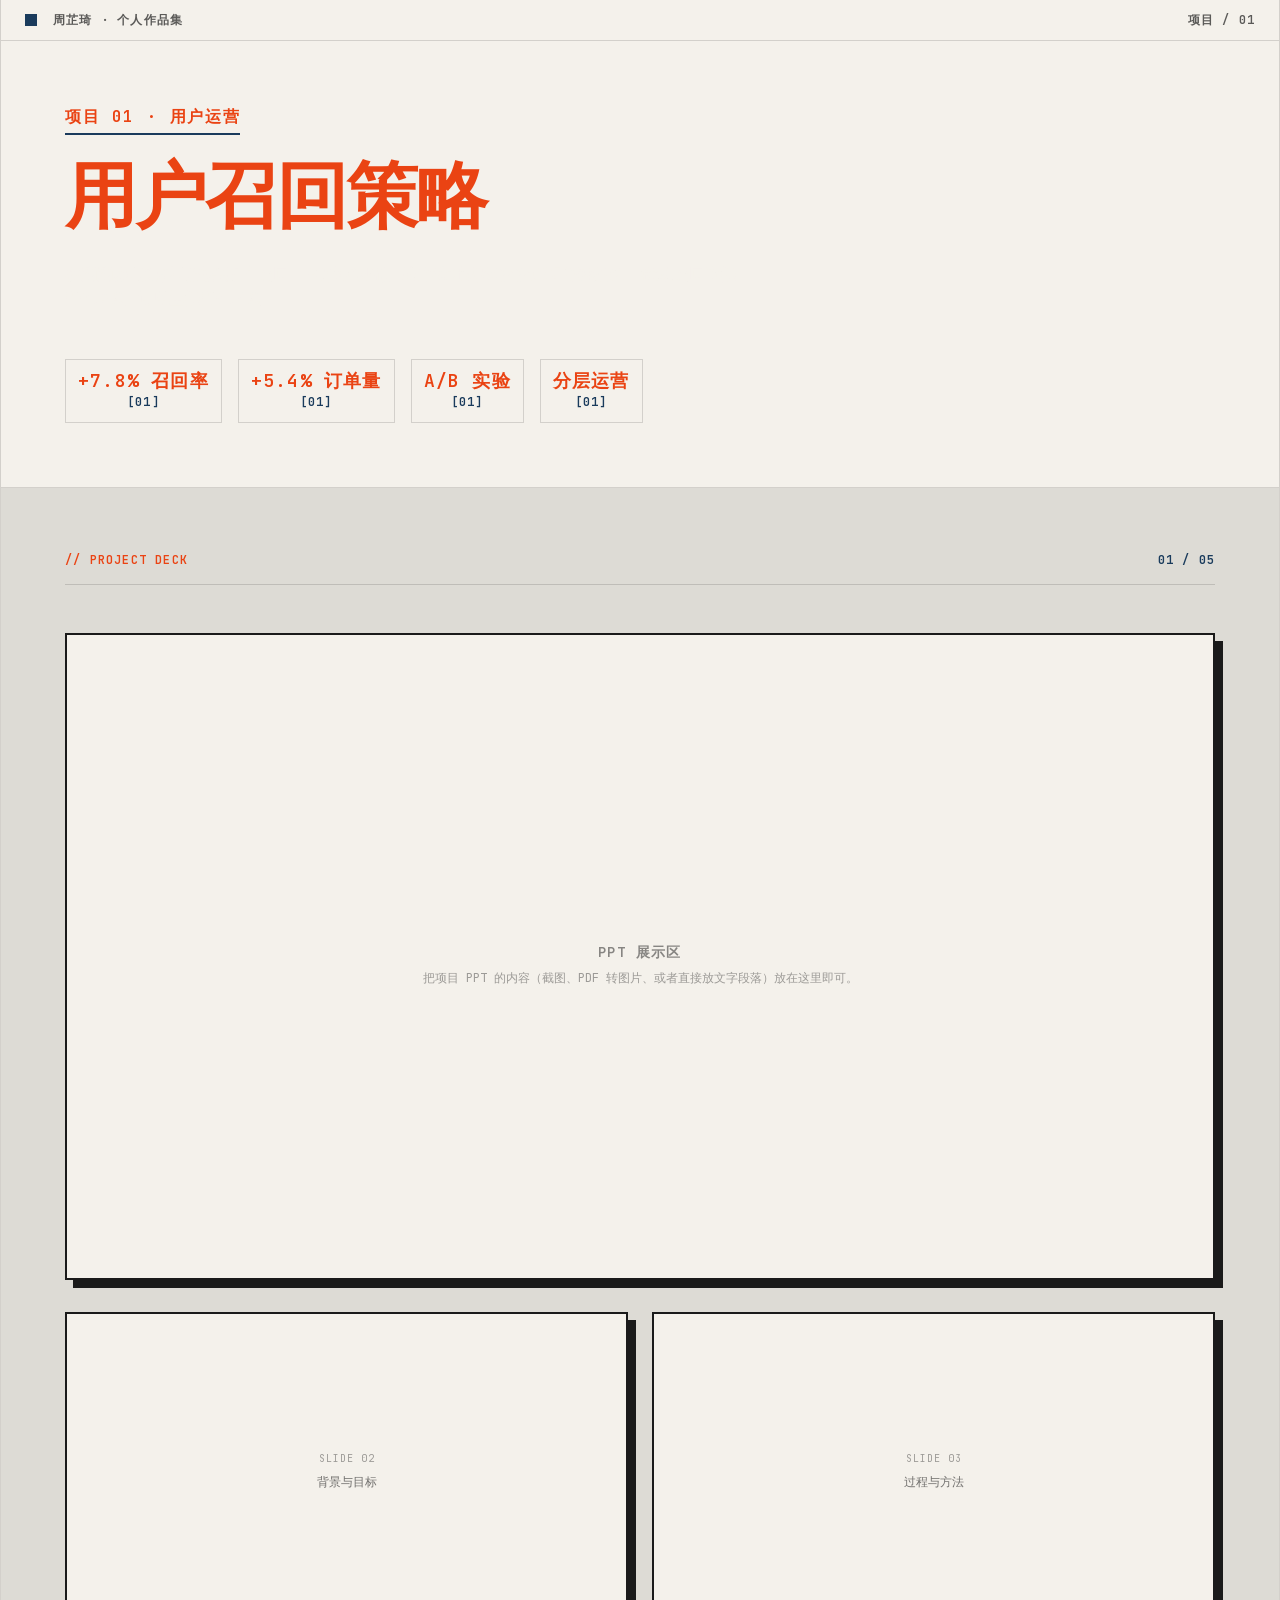
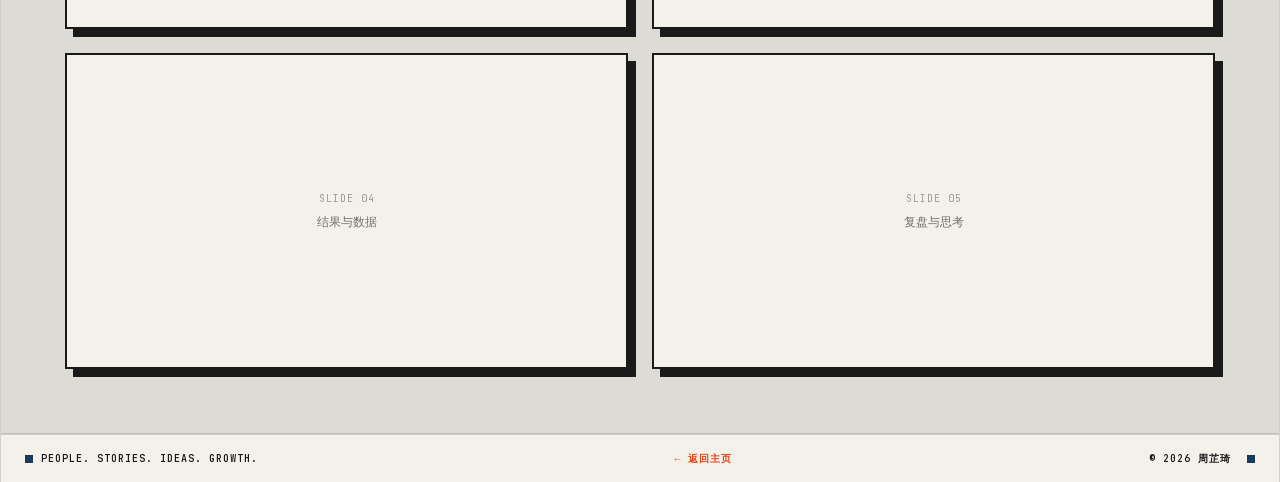
==== pages/project-01.html @ 03a70b88 "Add files via upload" ====
﻿<!DOCTYPE html>
<html lang="zh-CN">
<head>
    <meta charset="UTF-8">
    <meta name="viewport" content="width=device-width, initial-scale=1.0">
    <title>用户召回策略 - 周芷琦 · 个人作品集</title>
    <link rel="stylesheet" href="../assets/css/main.css">
    <style>
        /* 二级页小调整 */
        .ppt-frame { background: #f4f1eb; border: 2px solid #1a1a1a; }
        .ppt-shadow { box-shadow: 8px 8px 0 rgba(26,26,26,1); }
    </style>
</head>
<body class="bg-base text-ink font-mono antialiased overflow-x-hidden">

    <!-- 顶部标识 -->
    <main class="max-w-[1440px] mx-auto border-x border-grid relative flex flex-col min-h-screen">

        <header class="flex justify-between items-center py-3 px-6 border-b border-grid text-xs uppercase tracking-widest font-semibold text-ink/70">
            <a href="../index.html#timeline" class="flex items-center gap-4 hover:text-accent transition-colors">
                <div class="w-3 h-3 bg-secondary"></div>
                <span>周芷琦 · 个人作品集</span>
            </a>
            <div class="hidden md:flex items-center gap-2 text-secondary">
                <iconify-icon icon="solar:target-linear" class="text-base"></iconify-icon>
            </div>
            <div class="hidden md:flex items-center gap-4">
                <span>项目 / 01</span>
            </div>
        </header>

        <!-- Hero -->
        <section class="relative border-b border-grid flex flex-col p-8 md:p-16 overflow-hidden">
            <div class="text-accent font-semibold tracking-widest mb-6 border-b-2 border-secondary inline-block pb-1 self-start">
                项目 01 · 用户运营
            </div>
            <h1 class="font-sans font-bold text-5xl md:text-7xl leading-[0.9] tracking-tight uppercase mb-8 text-accent">
                用户召回策略
            </h1>
            <p class="text-sm md:text-base max-w-2xl leading-relaxed font-semibold mb-12">
                在滴滴参与沉默与流失用户召回，从需求识别、策略设计到实验验证和分群触达，推动召回率提升7.8%、订单量提升5.4%。
            </p>

            <!-- 关键数据 -->
            <div class="flex flex-wrap gap-4 text-xs font-semibold tracking-widest">
                                <div class="relative border border-grid p-3 flex flex-col items-center justify-center min-w-[100px]">
                    <span class="text-accent text-lg mb-1 block leading-none">+7.8% 召回率</span>
                    <span class="text-secondary">[01]</span>
                </div>
                <div class="relative border border-grid p-3 flex flex-col items-center justify-center min-w-[100px]">
                    <span class="text-accent text-lg mb-1 block leading-none">+5.4% 订单量</span>
                    <span class="text-secondary">[01]</span>
                </div>
                <div class="relative border border-grid p-3 flex flex-col items-center justify-center min-w-[100px]">
                    <span class="text-accent text-lg mb-1 block leading-none">A/B 实验</span>
                    <span class="text-secondary">[01]</span>
                </div>
                <div class="relative border border-grid p-3 flex flex-col items-center justify-center min-w-[100px]">
                    <span class="text-accent text-lg mb-1 block leading-none">分层运营</span>
                    <span class="text-secondary">[01]</span>
                </div>

            </div>
        </section>

        <!-- PPT 展示区 -->
        <section class="relative border-b border-grid flex flex-col p-8 md:p-16 bg-grid/10">
            <header class="flex justify-between items-center mb-12 text-xs font-semibold uppercase tracking-widest border-b border-grid pb-4">
                <span class="text-accent">// PROJECT DECK</span>
                <span class="text-secondary">01 / 05</span>
            </header>

            <!-- PPT 容器 - 等你给内容 -->
            <div class="ppt-frame ppt-shadow aspect-video w-full flex flex-col items-center justify-center p-12 text-center">
                <iconify-icon icon="solar:gallery-wide-linear" class="text-6xl text-ink/30 mb-4"></iconify-icon>
                <p class="text-sm font-semibold tracking-widest uppercase text-ink/50">
                    PPT 展示区
                </p>
                <p class="text-xs text-ink/40 mt-2 max-w-md">
                    把项目 PPT 的内容（截图、PDF 转图片、或者直接放文字段落）放在这里即可。
                </p>
            </div>

            <!-- 占位 PPT 卡片 - 之后替换 -->
            <div class="grid grid-cols-1 md:grid-cols-2 gap-6 mt-8">
                <div class="ppt-frame ppt-shadow aspect-video flex flex-col items-center justify-center p-6">
                    <span class="text-[10px] text-ink/40 tracking-widest">SLIDE 02</span>
                    <p class="text-xs text-ink/60 mt-2">背景与目标</p>
                </div>
                <div class="ppt-frame ppt-shadow aspect-video flex flex-col items-center justify-center p-6">
                    <span class="text-[10px] text-ink/40 tracking-widest">SLIDE 03</span>
                    <p class="text-xs text-ink/60 mt-2">过程与方法</p>
                </div>
                <div class="ppt-frame ppt-shadow aspect-video flex flex-col items-center justify-center p-6">
                    <span class="text-[10px] text-ink/40 tracking-widest">SLIDE 04</span>
                    <p class="text-xs text-ink/60 mt-2">结果与数据</p>
                </div>
                <div class="ppt-frame ppt-shadow aspect-video flex flex-col items-center justify-center p-6">
                    <span class="text-[10px] text-ink/40 tracking-widest">SLIDE 05</span>
                    <p class="text-xs text-ink/60 mt-2">复盘与思考</p>
                </div>
            </div>
        </section>

        <!-- 底部 -->
        <footer class="border-t border-grid py-4 px-6 flex justify-between items-center text-[10px] font-semibold uppercase tracking-widest text-ink bg-base z-30">
            <div class="flex items-center gap-2">
                <div class="w-2 h-2 bg-secondary"></div>
                <span>PEOPLE. STORIES. IDEAS. GROWTH.</span>
            </div>
            <a href="../index.html#timeline" class="text-accent hover:text-ink transition-colors">
                ← 返回主页
            </a>
            <div class="flex items-center gap-4">
                <span>© 2026 周芷琦</span>
                <div class="w-2 h-2 bg-secondary"></div>
            </div>
        </footer>

    </main>

    <script src="../assets/js/vendor.js"></script>
    <script src="../assets/js/iconify.js"></script>
    <script src="../assets/js/tailwind-config.js"></script>
</body>
</html>
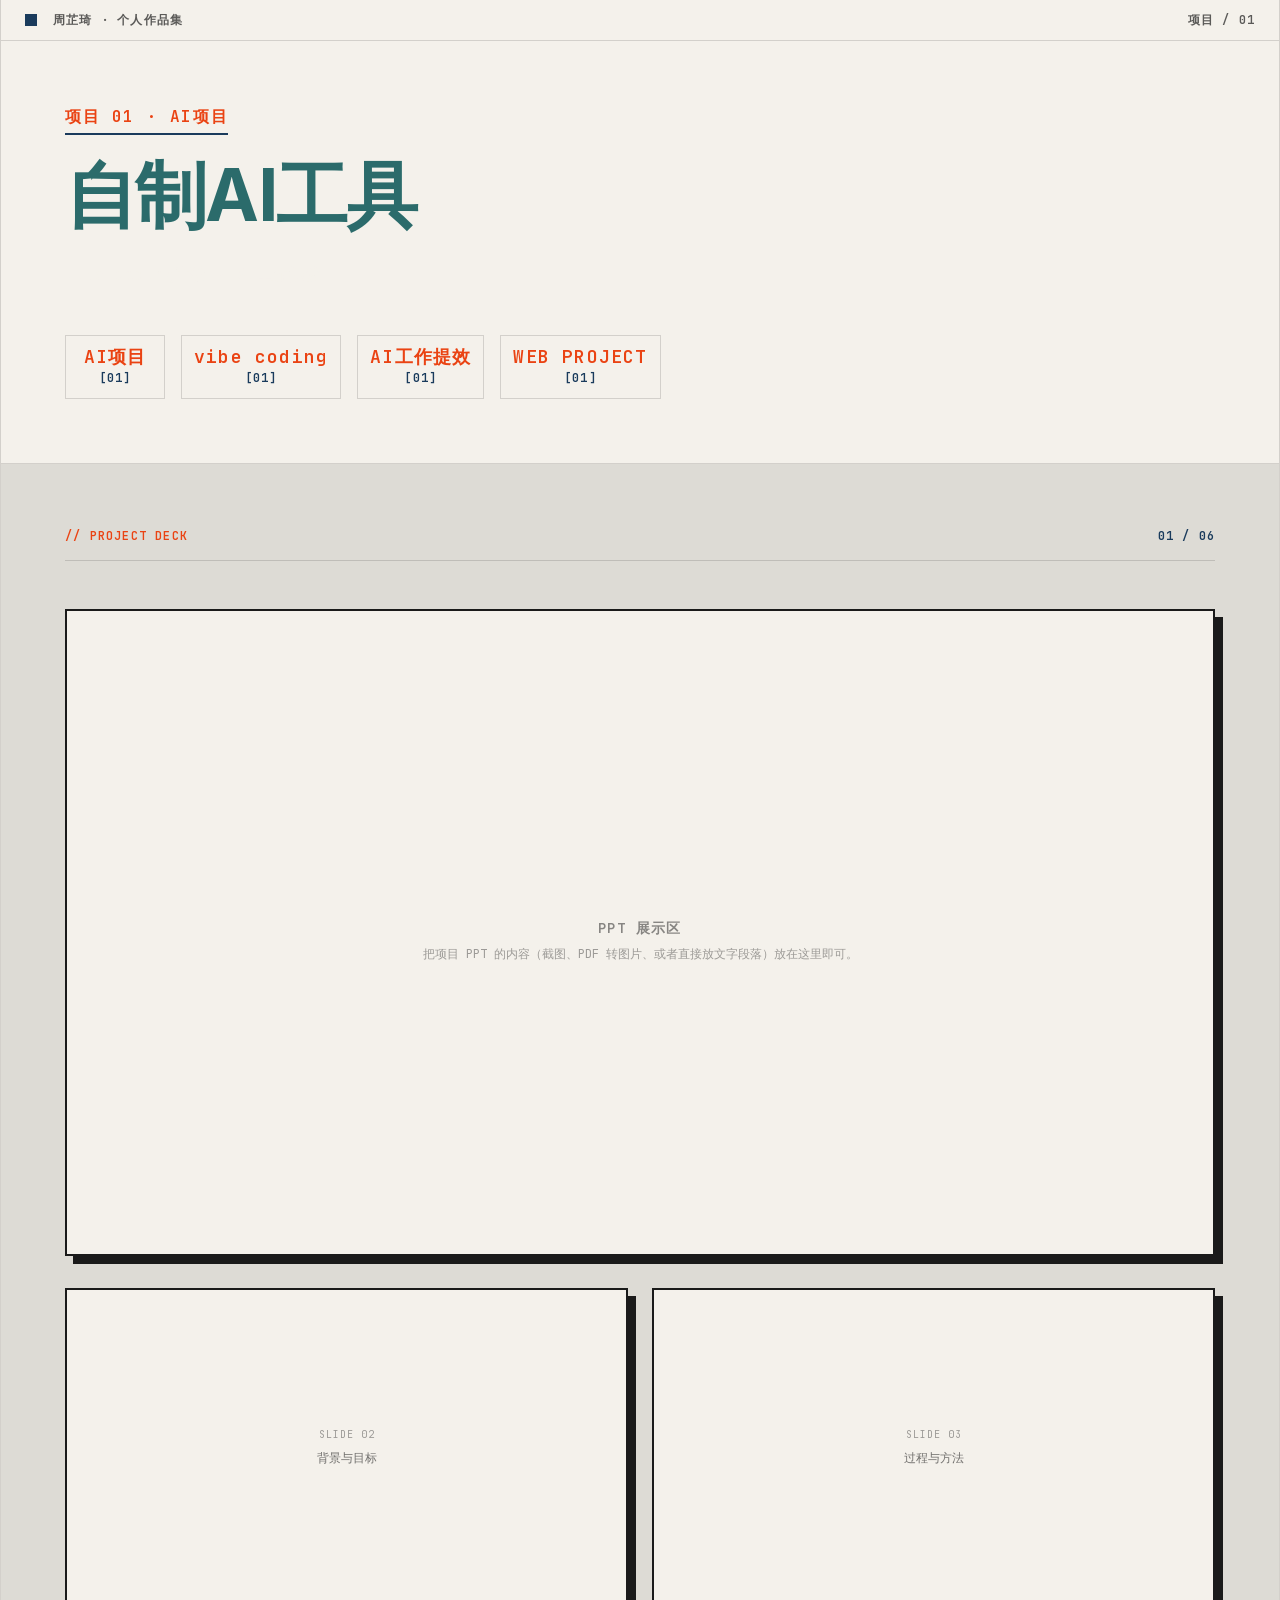
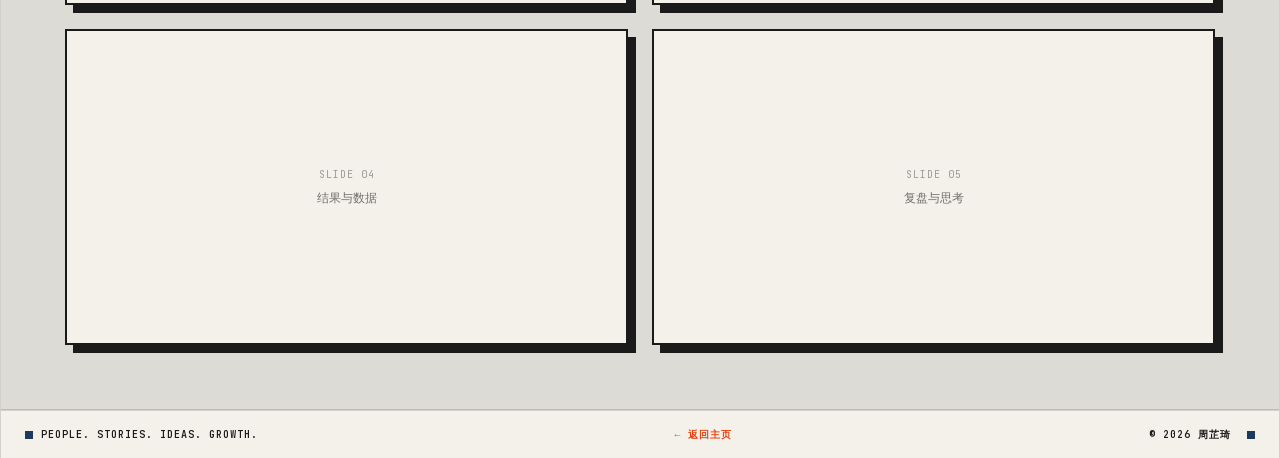
==== commit 6e97db87: "feat: expand project pages to six-item system" ====
--- a/pages/project-01.html
+++ b/pages/project-01.html
@@ -3,7 +3,7 @@
 <head>
     <meta charset="UTF-8">
     <meta name="viewport" content="width=device-width, initial-scale=1.0">
-    <title>用户召回策略 - 周芷琦 · 个人作品集</title>
+    <title>自制AI工具 - 周芷琦 · 个人作品集</title>
     <link rel="stylesheet" href="../assets/css/main.css">
     <style>
         /* 二级页小调整 */
@@ -32,31 +32,31 @@
         <!-- Hero -->
         <section class="relative border-b border-grid flex flex-col p-8 md:p-16 overflow-hidden">
             <div class="text-accent font-semibold tracking-widest mb-6 border-b-2 border-secondary inline-block pb-1 self-start">
-                项目 01 · 用户运营
+                项目 01 · AI项目
             </div>
-            <h1 class="font-sans font-bold text-5xl md:text-7xl leading-[0.9] tracking-tight uppercase mb-8 text-accent">
-                用户召回策略
+            <h1 class="font-sans font-bold text-5xl md:text-7xl leading-[0.9] tracking-tight uppercase mb-8 text-[#2b6b6b]">
+                自制AI工具
             </h1>
             <p class="text-sm md:text-base max-w-2xl leading-relaxed font-semibold mb-12">
-                在滴滴参与沉默与流失用户召回，从需求识别、策略设计到实验验证和分群触达，推动召回率提升7.8%、订单量提升5.4%。
+                vibe coding产物 · AI工作提效
             </p>
 
             <!-- 关键数据 -->
             <div class="flex flex-wrap gap-4 text-xs font-semibold tracking-widest">
                                 <div class="relative border border-grid p-3 flex flex-col items-center justify-center min-w-[100px]">
-                    <span class="text-accent text-lg mb-1 block leading-none">+7.8% 召回率</span>
+                    <span class="text-accent text-lg mb-1 block leading-none">AI项目</span>
                     <span class="text-secondary">[01]</span>
                 </div>
                 <div class="relative border border-grid p-3 flex flex-col items-center justify-center min-w-[100px]">
-                    <span class="text-accent text-lg mb-1 block leading-none">+5.4% 订单量</span>
+                    <span class="text-accent text-lg mb-1 block leading-none">vibe coding</span>
                     <span class="text-secondary">[01]</span>
                 </div>
                 <div class="relative border border-grid p-3 flex flex-col items-center justify-center min-w-[100px]">
-                    <span class="text-accent text-lg mb-1 block leading-none">A/B 实验</span>
+                    <span class="text-accent text-lg mb-1 block leading-none">AI工作提效</span>
                     <span class="text-secondary">[01]</span>
                 </div>
                 <div class="relative border border-grid p-3 flex flex-col items-center justify-center min-w-[100px]">
-                    <span class="text-accent text-lg mb-1 block leading-none">分层运营</span>
+                    <span class="text-accent text-lg mb-1 block leading-none">WEB PROJECT</span>
                     <span class="text-secondary">[01]</span>
                 </div>
 
@@ -67,7 +67,7 @@
         <section class="relative border-b border-grid flex flex-col p-8 md:p-16 bg-grid/10">
             <header class="flex justify-between items-center mb-12 text-xs font-semibold uppercase tracking-widest border-b border-grid pb-4">
                 <span class="text-accent">// PROJECT DECK</span>
-                <span class="text-secondary">01 / 05</span>
+                <span class="text-secondary">01 / 06</span>
             </header>
 
             <!-- PPT 容器 - 等你给内容 -->
